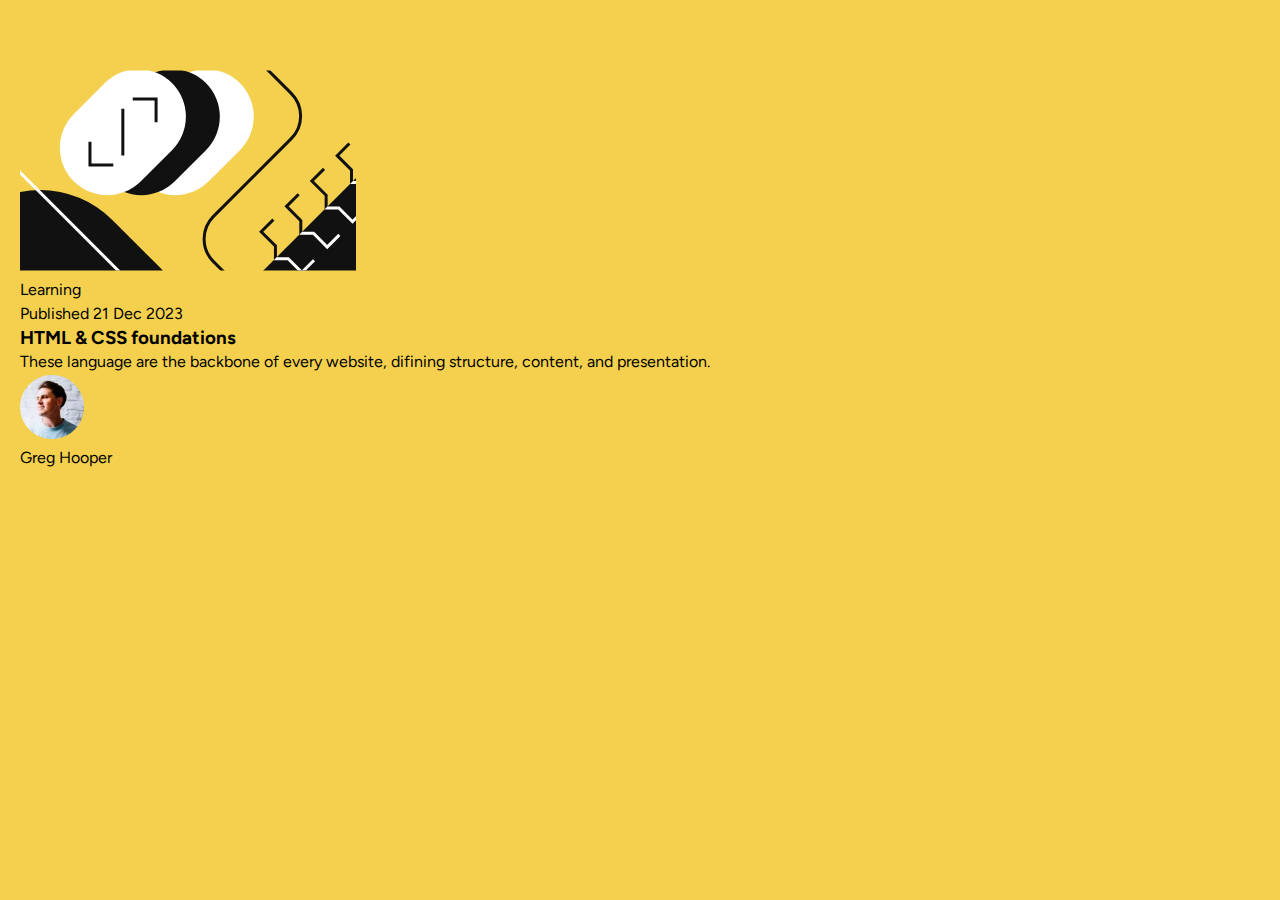
==== blog-preview-card-main/index.html @ 9878bd16 "struktur dasar html dan style css nya" ====
<!DOCTYPE html>
<html lang="en">
<head>
    <meta charset="UTF-8">
    <meta name="viewport" content="width=device-width, initial-scale=1.0">
    <title>Blog Preview Card</title>
    <style>

        @import url('https://fonts.googleapis.com/css2?family=Figtree:ital,wght@0,500..800;1,500..800&display=swap');

        *{
            padding: 0;
            margin: 0;
        }
        
        body {
            font-family: "Figtree", Arial, Helvetica, sans-serif;
            line-height: 1.5em;
            background-color: hsl(47, 88%, 63%);
        }

        .container{
            max-width: 1440px;
            margin: 50px auto;
            padding: 20px;
            box-sizing: border-box;
        }
    </style>
</head>
<body>
    <div class="container">
        <div class="card">
            <header class="header">
                <img src="assets\images\illustration-article.svg" alt="">
            </header>
            <div class="content">
                <p>Learning</p>
                <p>Published 21 Dec 2023</p>
                <h3>HTML & CSS foundations</h3>
                <p>These language are the backbone of every website, difining structure, content, and presentation.</p>
            </div>
            <div class="profile">
                <img src="assets\images\image-avatar.webp" alt="">
                <p>Greg Hooper</p>
            </div>
        </div>
    </div>
</body>
</html>
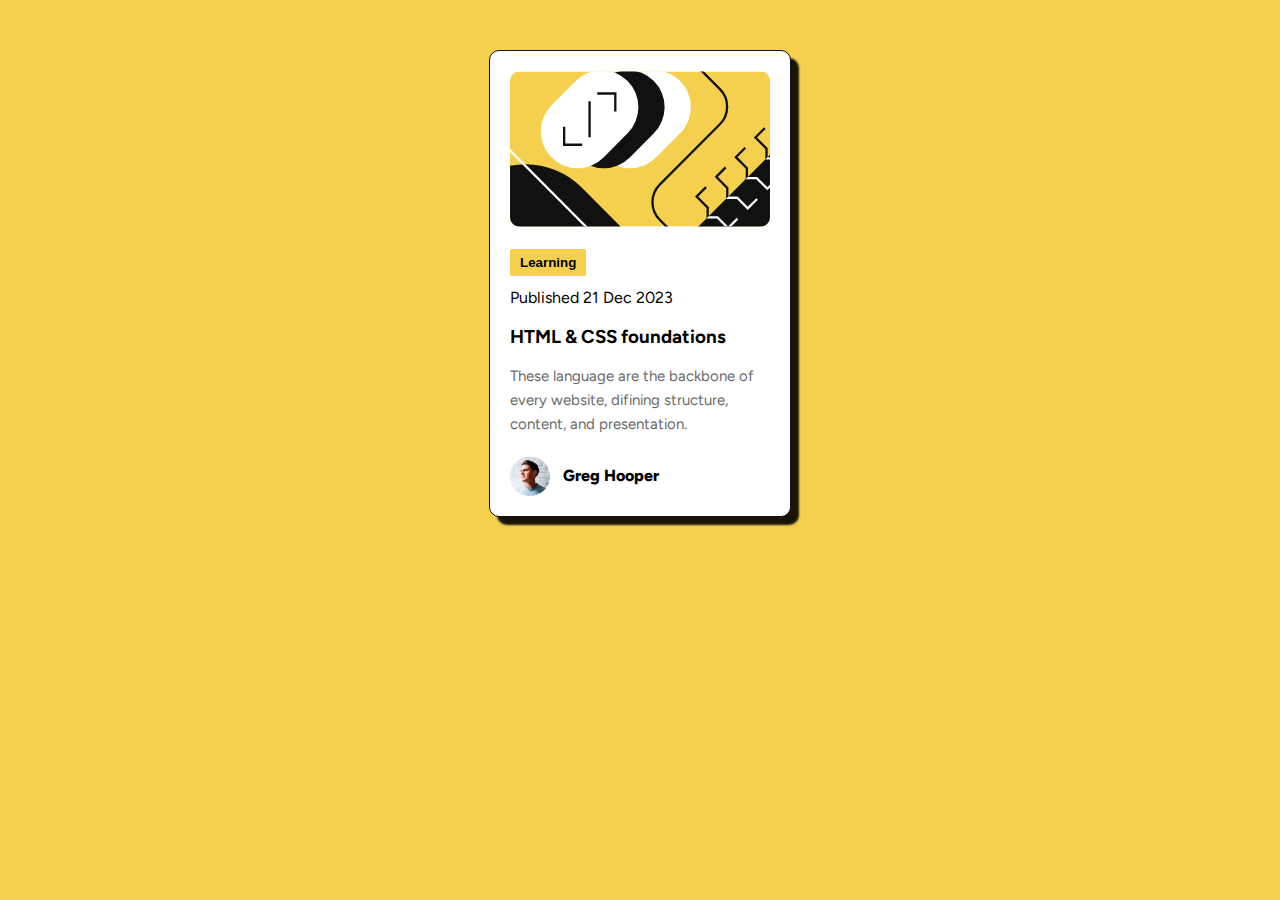
==== commit 684a6257: "versi desktop sudah clear" ====
--- a/blog-preview-card-main/index.html
+++ b/blog-preview-card-main/index.html
@@ -5,7 +5,6 @@
     <meta name="viewport" content="width=device-width, initial-scale=1.0">
     <title>Blog Preview Card</title>
     <style>
-
         @import url('https://fonts.googleapis.com/css2?family=Figtree:ital,wght@0,500..800;1,500..800&display=swap');
 
         *{
@@ -15,6 +14,7 @@
         
         body {
             font-family: "Figtree", Arial, Helvetica, sans-serif;
+            font-size: 16px;
             line-height: 1.5em;
             background-color: hsl(47, 88%, 63%);
         }
@@ -22,8 +22,71 @@
         .container{
             max-width: 1440px;
             margin: 50px auto;
+            box-sizing: border-box;
+            display: flex;
+            justify-content: center;
+        }
+
+        .card {
+            max-width: 260px;
+            border: 1px solid hsl(0, 0%, 7%);
+            border-radius: 10px;
             padding: 20px;
-            box-sizing: border-box;
+            overflow: hidden;
+            background-color: white;
+            box-shadow: 8px 8px 2px rgba(0,0,0,0.9);
+        }
+
+        .card .header img {
+            width: 260px;
+            border-radius: 10px;
+        }
+
+        .content {
+            margin-top: 15px;
+            margin-bottom: 20px;
+        }
+
+        .content button {
+            background-color: hsl(47, 88%, 63%);
+            font-weight: 800;
+            padding: 6px 10px;
+            border-radius: 2px;
+            border: none;
+        }
+
+        .content h4 {
+            font-weight: 400;
+            margin-top: 10px;
+            margin-bottom: 15px;
+        }
+
+        .content h3 {
+            margin-bottom: 15px;
+            transition: color 0.3s ease;
+            cursor: pointer;
+        }
+        .content h3:hover{
+            color: hsl(47, 88%, 63%);
+        }
+
+        .content p {
+            font-size: 15px;
+            color: hsl(0, 0%, 42%);
+        }
+
+        .profile {
+            display: flex;
+            align-items: center;
+        }
+
+        .profile img {
+            width: 40px;
+            margin-right: 13px;
+        }
+
+        .profile p {
+            font-weight: 800;
         }
     </style>
 </head>
@@ -34,8 +97,8 @@
                 <img src="assets\images\illustration-article.svg" alt="">
             </header>
             <div class="content">
-                <p>Learning</p>
-                <p>Published 21 Dec 2023</p>
+                <button>Learning</button>
+                <h4>Published 21 Dec 2023</h4>
                 <h3>HTML & CSS foundations</h3>
                 <p>These language are the backbone of every website, difining structure, content, and presentation.</p>
             </div>
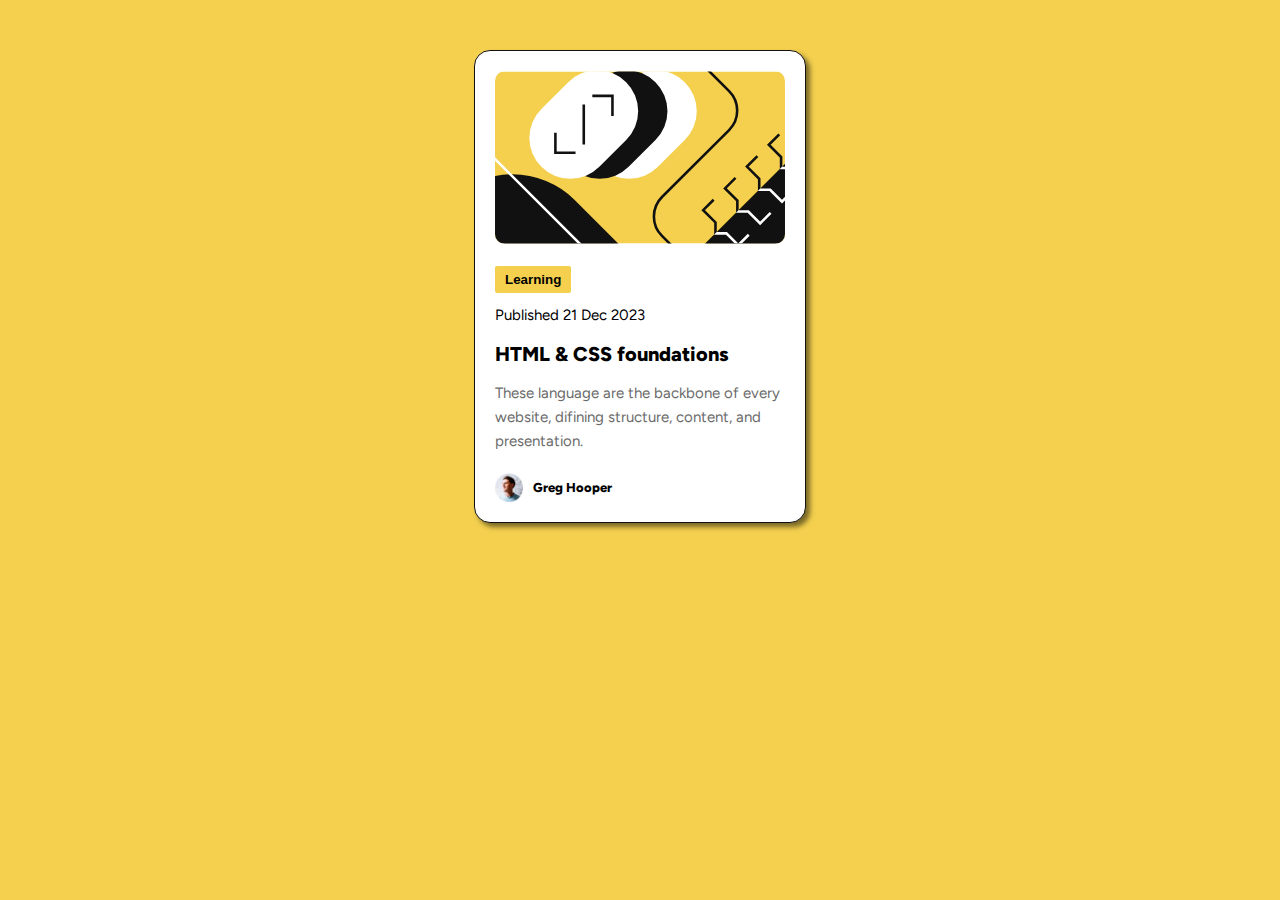
==== commit e71dfae0: "add beberapa challenge" ====
--- a/blog-preview-card-main/index.html
+++ b/blog-preview-card-main/index.html
@@ -28,17 +28,23 @@
         }
 
         .card {
-            max-width: 260px;
+            max-width: 290px;
             border: 1px solid hsl(0, 0%, 7%);
-            border-radius: 10px;
+            border-radius: 16px;
             padding: 20px;
             overflow: hidden;
             background-color: white;
-            box-shadow: 8px 8px 2px rgba(0,0,0,0.9);
+            box-shadow: 4px 4px 5px rgba(0, 0, 0, 0.5); 
+            transition: box-shadow 0.3s ease, transform 0.3s ease;
+        }
+
+        .card:hover {
+            box-shadow: 8px 8px 0 rgba(0, 0, 0, 0.9); /* Shadow saat hover */
+            transform: translateY(-5px); /* Memberikan efek melayang */
         }
 
         .card .header img {
-            width: 260px;
+            width: 290px;
             border-radius: 10px;
         }
 
@@ -56,13 +62,16 @@
         }
 
         .content h4 {
+            font-size: 15px;
             font-weight: 400;
             margin-top: 10px;
             margin-bottom: 15px;
         }
 
         .content h3 {
+            font-size: 20px;
             margin-bottom: 15px;
+            font-weight: 800;
             transition: color 0.3s ease;
             cursor: pointer;
         }
@@ -81,11 +90,12 @@
         }
 
         .profile img {
-            width: 40px;
-            margin-right: 13px;
+            width: 28px;
+            margin-right: 10px;
         }
 
         .profile p {
+            font-size: 13px;
             font-weight: 800;
         }
     </style>
